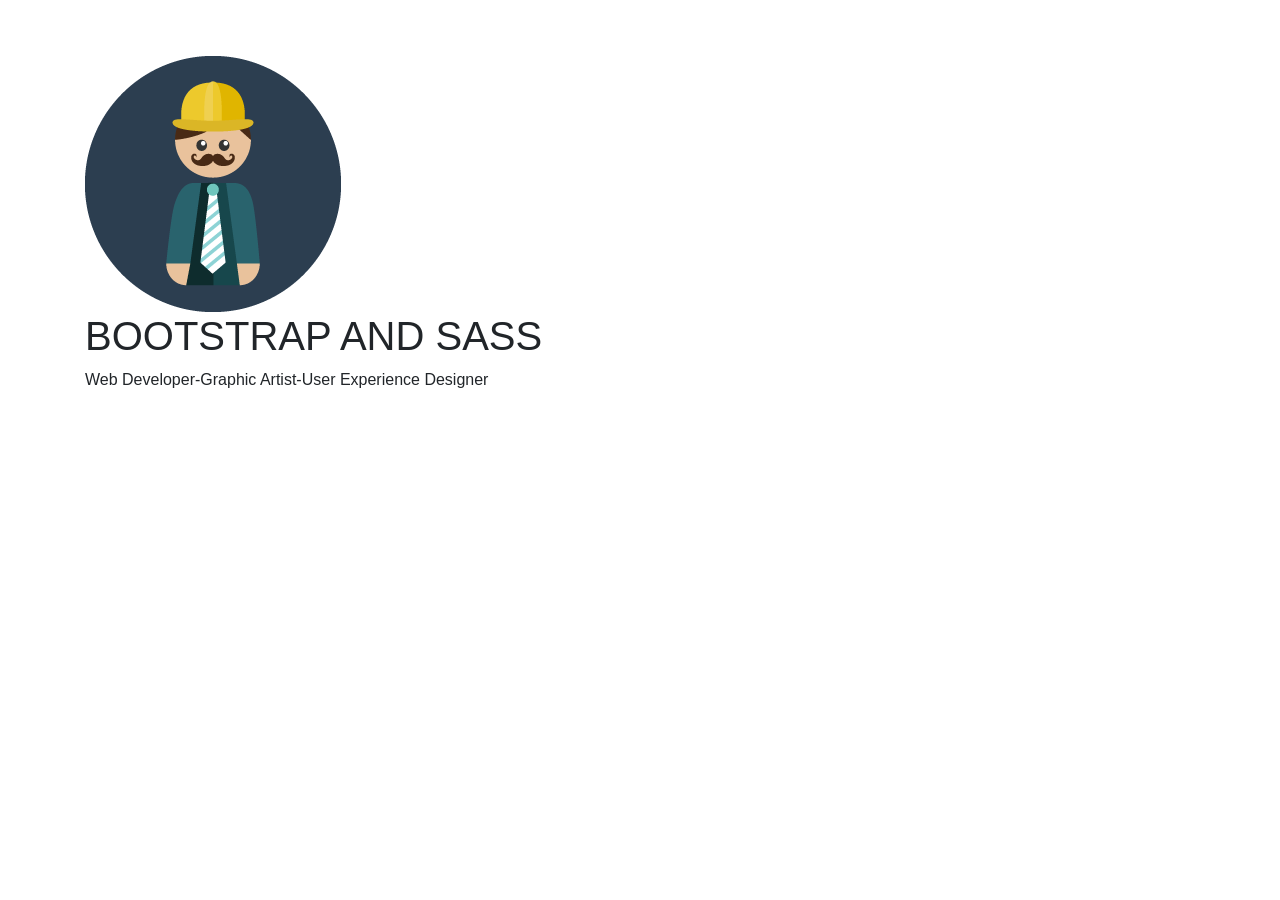
==== w4/d4/index.html @ 78a7d5c2 "new project" ====
<!DOCTYPE html>
<html lang="en">
<head>
    <meta charset="UTF-8">
    <meta name="viewport" content="width=device-width, initial-scale=1.0">
    <meta http-equiv="X-UA-Compatible" content="ie=edge">
    <link rel="stylesheet" href="vendor/bootstrap.min.css">
    <link rel="stylesheet" href="projekat_3.css">
    <title>Document</title>
</head>
<body>

        <div class="container">
    <!-- nav pocetak -->
        <nav class="navbar navbar-expand-lg navbar-dark">
                <a class="navbar-brand" href="#">BIT STUDENT</a>
                <button class="navbar-toggler" type="button" data-toggle="collapse" data-target="#navbarSupportedContent" aria-controls="navbarSupportedContent" aria-expanded="false" aria-label="Toggle navigation">
                  <span class="navbar-toggler-icon"></span>
                </button>
              
                <div class="collapse navbar-collapse" id="navbarSupportedContent">
                  <ul class="navbar-nav mr-auto">
                    <li class="nav-item active">
                      <a class="nav-link" href="#">Portfolio<span class="sr-only">(current)</span></a>
                    </li>
                    <li class="nav-item">
                            <a class="nav-link" href="#">About<span class="sr-only">(current)</span></a>
                    </li>
                    <li class="nav-item dropdown">
                        <a class="nav-link" href="#">Contact<span class="sr-only">(current)</span></a>
                      <div class="dropdown-menu" aria-labelledby="navbarDropdown">
                        <a class="dropdown-item" href="#">Portfolio</a>
                        <a class="dropdown-item" href="#">About</a>
                        <a class="dropdown-item" href="#">Contact</a>
                      </div>
                    </li>
                  </ul>
                </div>
              </nav>
              <!-- nav kraj -->

              <!-- header pocetak -->

              <header><img src="img/profile.png" alt="profile">
            <h1>BOOTSTRAP AND SASS</h1>
            <p>Web Developer-Graphic Artist-User Experience Designer</p>
            </header>
        </div>









        <script src="https://code.jquery.com/jquery-3.2.1.slim.min.js" integrity="sha384-KJ3o2DKtIkvYIK3UENzmM7KCkRr/rE9/Qpg6aAZGJwFDMVNA/GpGFF93hXpG5KkN" crossorigin="anonymous"></script>
        <script src="https://cdnjs.cloudflare.com/ajax/libs/popper.js/1.12.9/umd/popper.min.js" integrity="sha384-ApNbgh9B+Y1QKtv3Rn7W3mgPxhU9K/ScQsAP7hUibX39j7fakFPskvXusvfa0b4Q" crossorigin="anonymous"></script>
        <script src="https://maxcdn.bootstrapcdn.com/bootstrap/4.0.0/js/bootstrap.min.js" integrity="sha384-JZR6Spejh4U02d8jOt6vLEHfe/JQGiRRSQQxSfFWpi1MquVdAyjUar5+76PVCmYl" crossorigin="anonymous"></script>
</body>
</html>
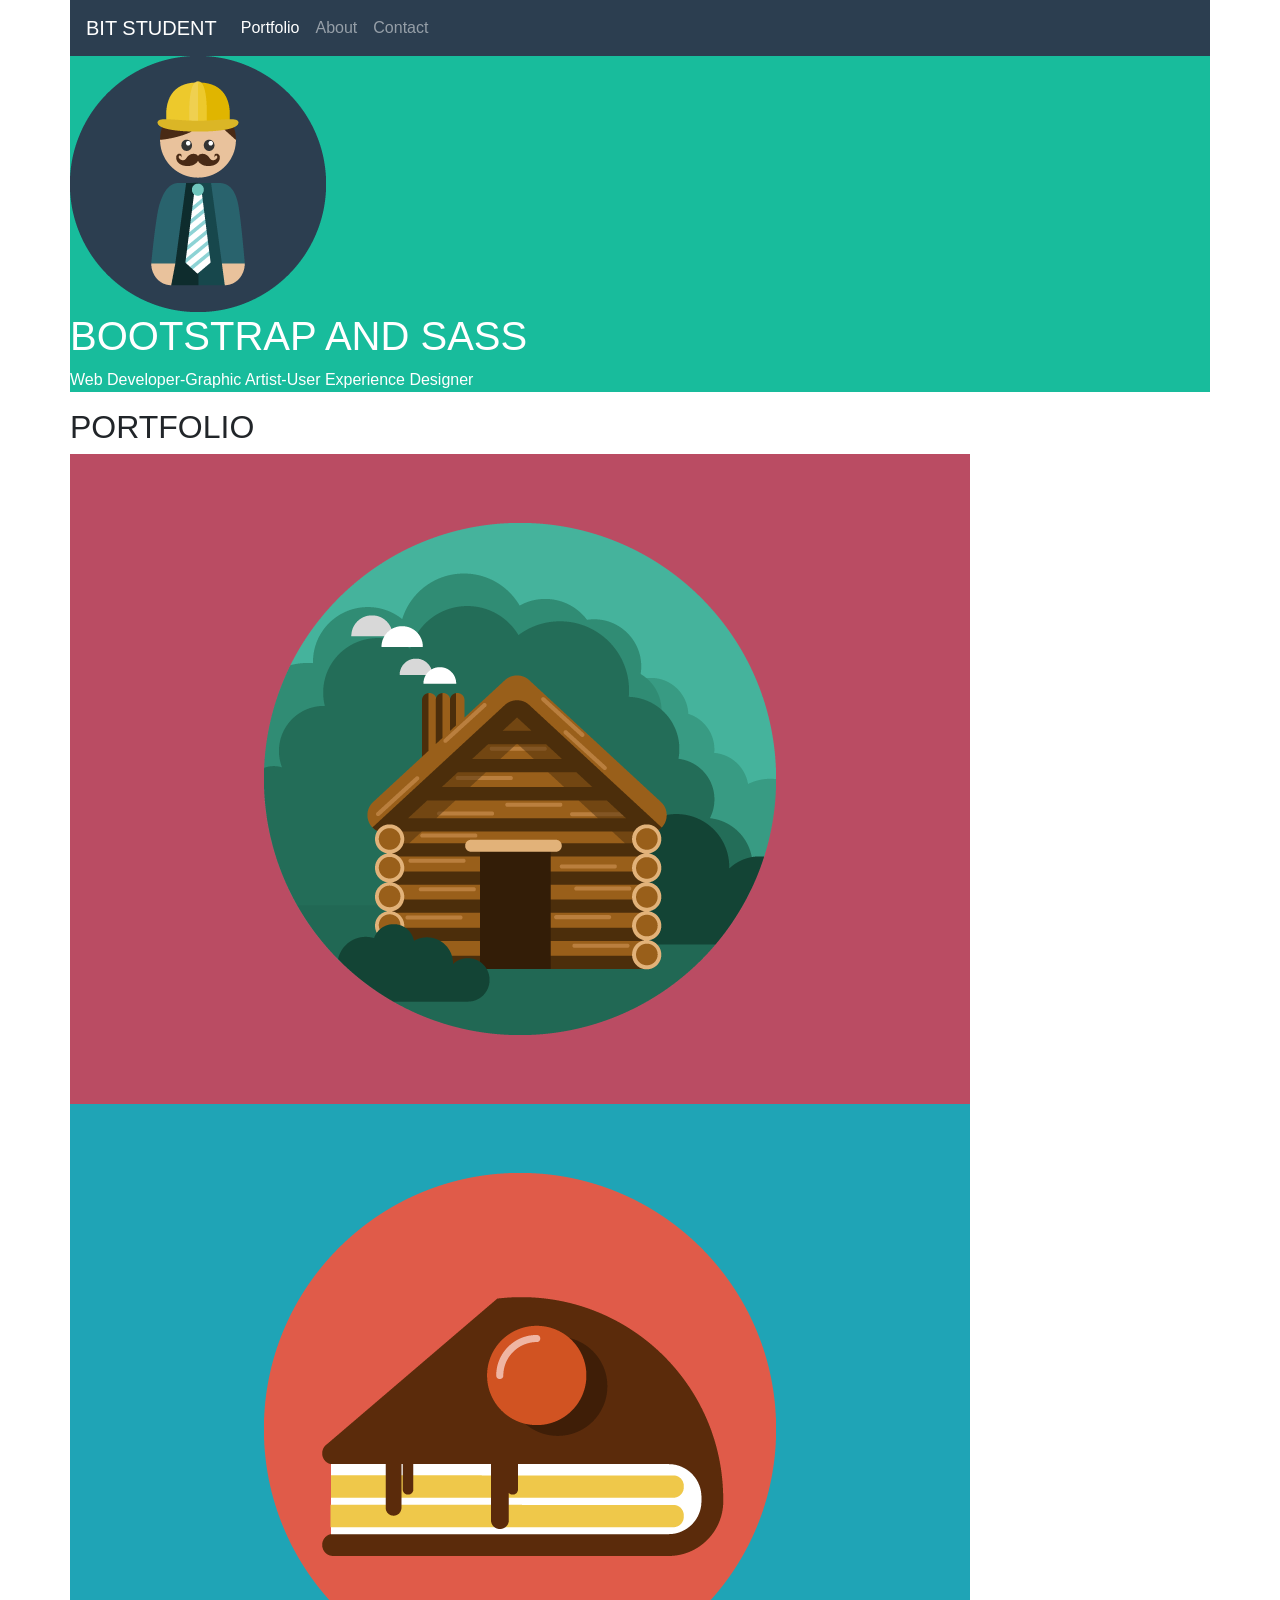
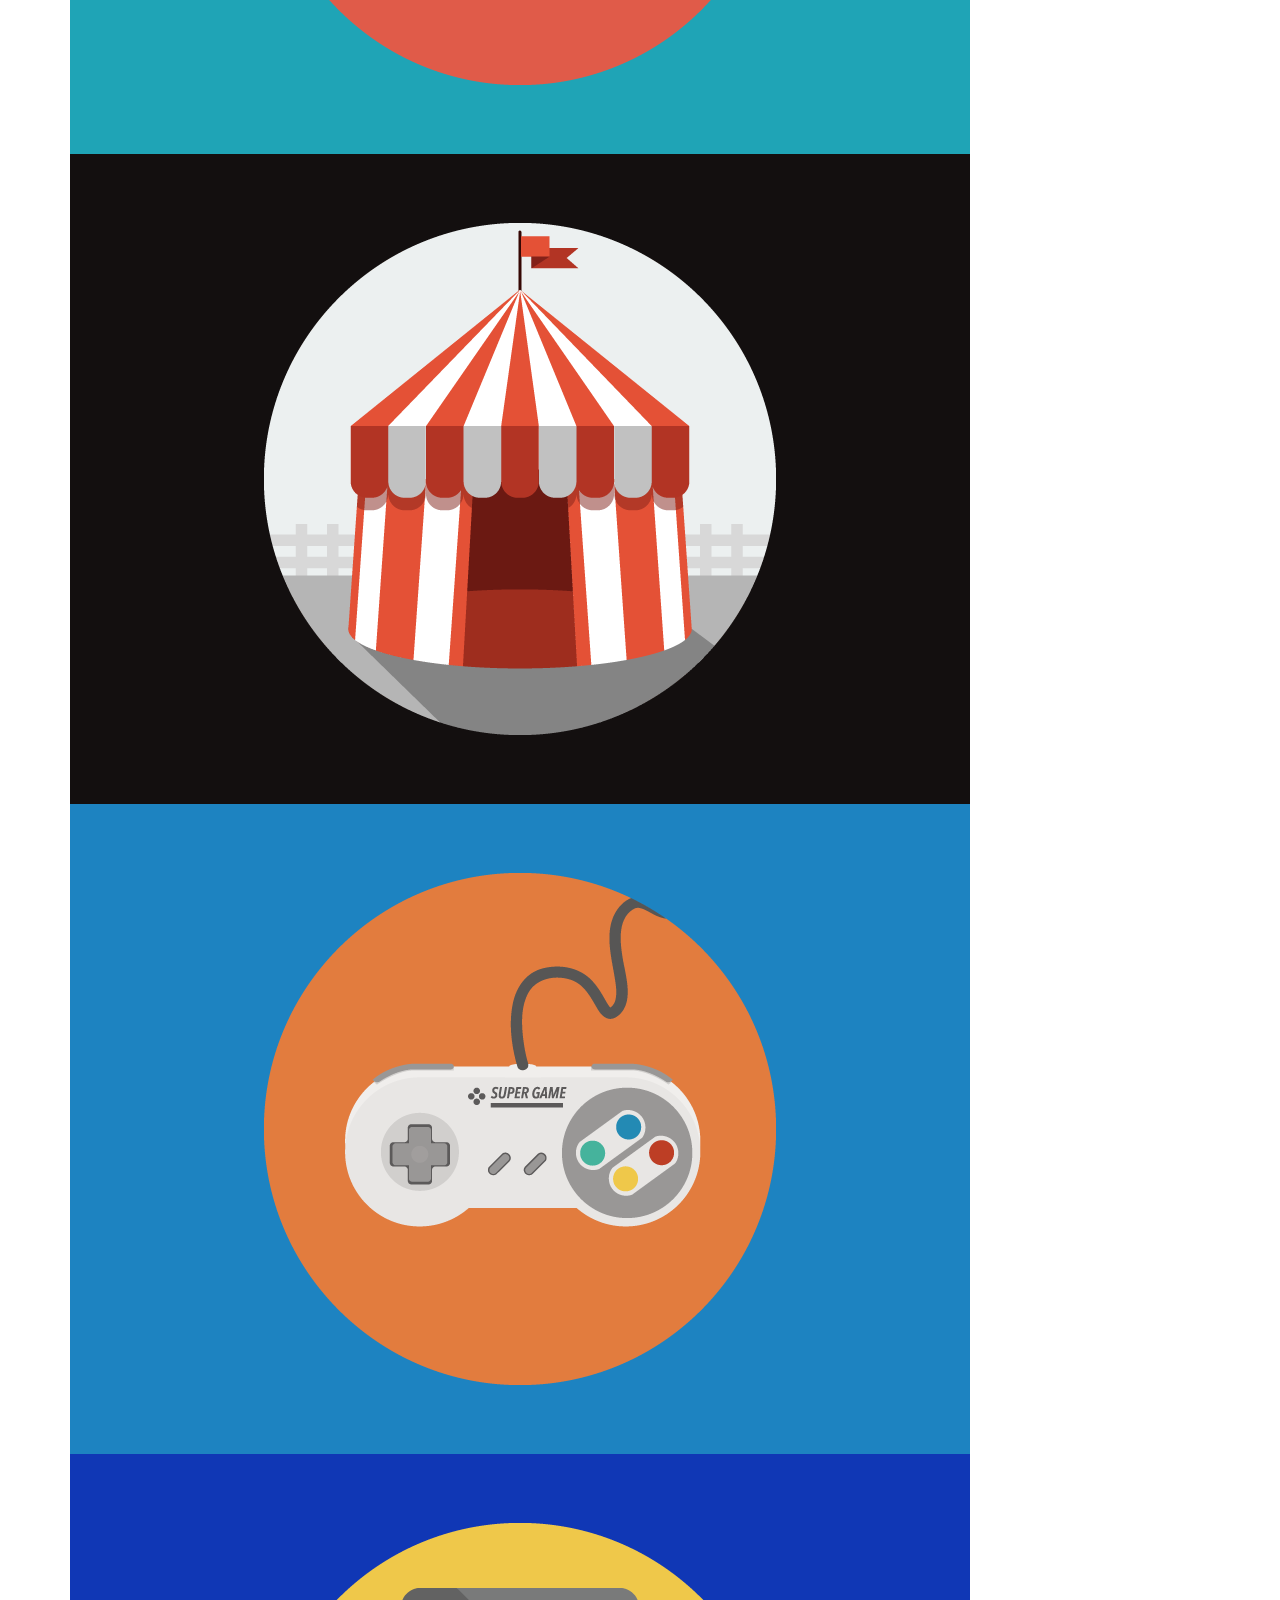
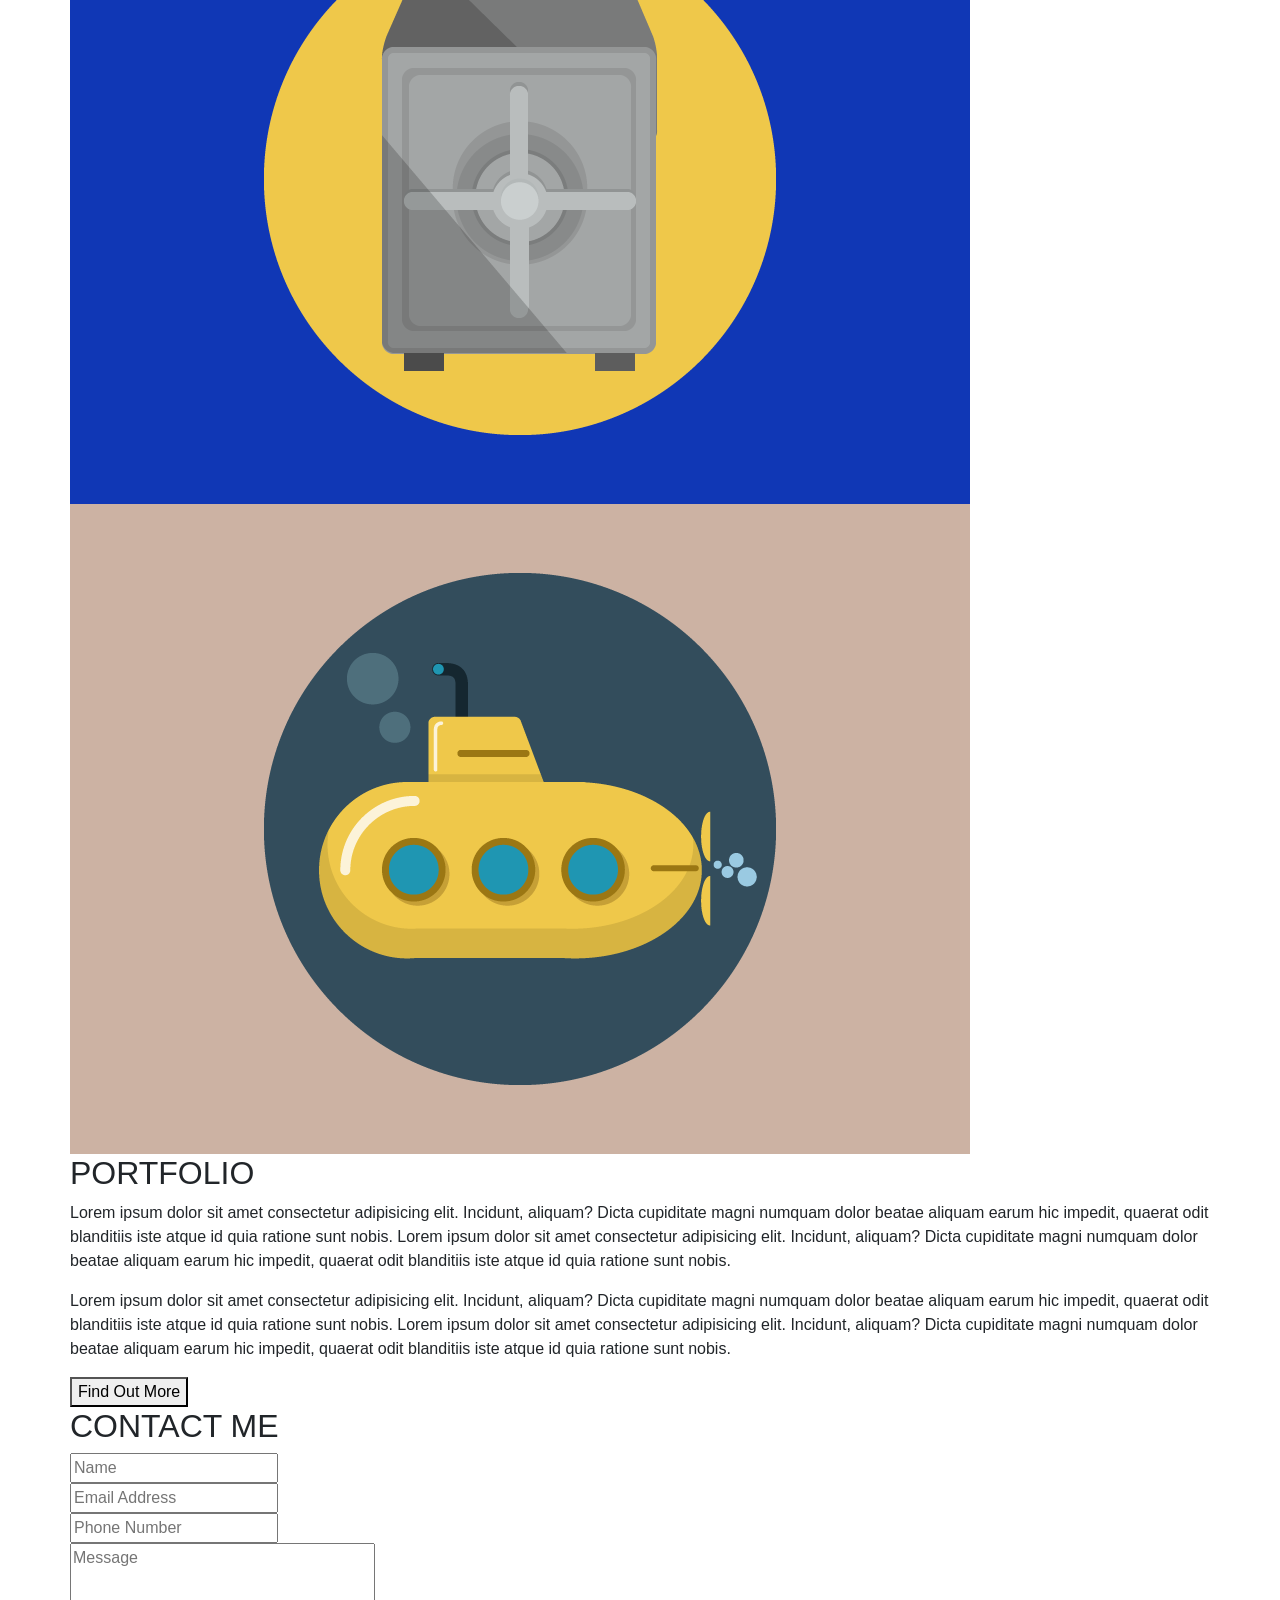
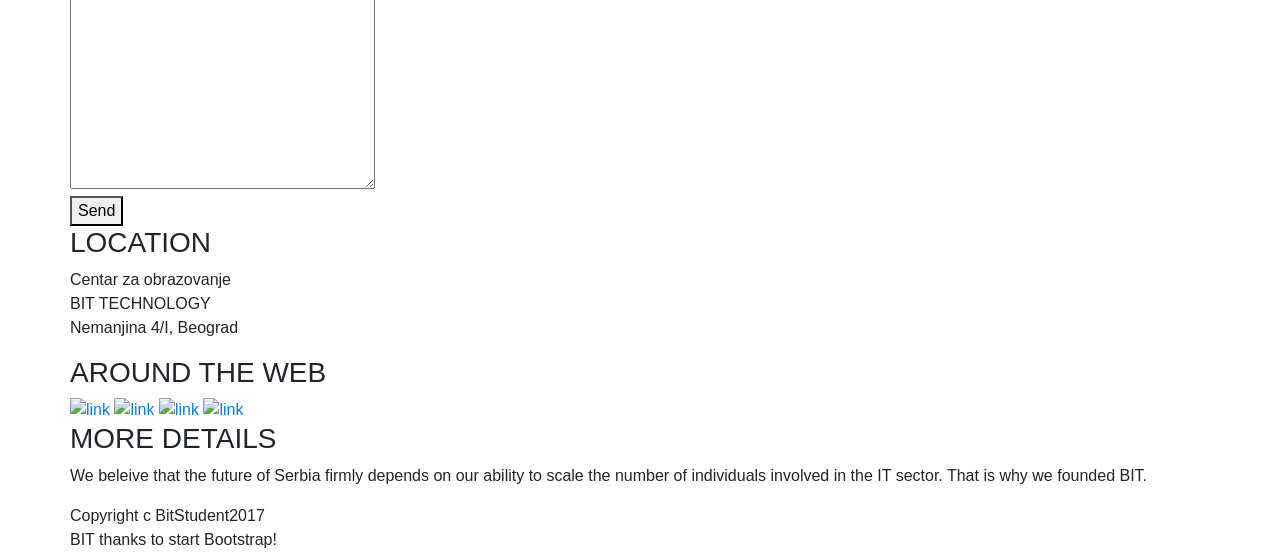
==== commit 1ce74e22: "not even close" ====
--- a/w4/d4/index.html
+++ b/w4/d4/index.html
@@ -5,7 +5,7 @@
     <meta name="viewport" content="width=device-width, initial-scale=1.0">
     <meta http-equiv="X-UA-Compatible" content="ie=edge">
     <link rel="stylesheet" href="vendor/bootstrap.min.css">
-    <link rel="stylesheet" href="projekat_3.css">
+    <link rel="stylesheet" href="./css/main.css">
     <title>Document</title>
 </head>
 <body>
@@ -45,7 +45,101 @@
             <h1>BOOTSTRAP AND SASS</h1>
             <p>Web Developer-Graphic Artist-User Experience Designer</p>
             </header>
+
+              <!-- portfolio pocetak -->
+  <section class="portfolio">
+    <h2>PORTFOLIO</h2>
+    <img src="img/cabin.png" alt="slika">
+    <img src="img/cake.png" alt="slika">
+    <img src="img/circus.png" alt="slika">
+    <img src="img/game.png" alt="slika">
+    <img src="img/safe.png" alt="slika">
+    <img src="img/submarine.png" alt="slika">
+  </section>
+  <!-- portfolio kraj -->
+
+  <!-- about pocetak -->
+  <section>
+    <h2>PORTFOLIO</h2>
+    <p>
+      Lorem ipsum dolor sit amet consectetur adipisicing elit. Incidunt, aliquam? Dicta cupiditate magni numquam dolor beatae aliquam
+      earum hic impedit, quaerat odit blanditiis iste atque id quia ratione sunt nobis. Lorem ipsum dolor sit amet consectetur
+      adipisicing elit. Incidunt, aliquam? Dicta cupiditate magni numquam dolor beatae aliquam earum hic impedit, quaerat
+      odit blanditiis iste atque id quia ratione sunt nobis.
+    </p>
+    <p>
+      Lorem ipsum dolor sit amet consectetur adipisicing elit. Incidunt, aliquam? Dicta cupiditate magni numquam dolor beatae aliquam
+      earum hic impedit, quaerat odit blanditiis iste atque id quia ratione sunt nobis. Lorem ipsum dolor sit amet consectetur
+      adipisicing elit. Incidunt, aliquam? Dicta cupiditate magni numquam dolor beatae aliquam earum hic impedit, quaerat
+      odit blanditiis iste atque id quia ratione sunt nobis.
+    </p>
+    <button>Find Out More</button>
+  </section>
+  <!-- about kraj -->
+
+  <!-- contact pocetak -->
+  <section class="contact">
+    <h2>CONTACT ME</h2>
+    <form action="#" method="GET">
+      <input type="text" name="Name" placeholder="Name">
+      <br>
+      <input type="text" name="Email Address" placeholder="Email Address">
+      <br>
+      <input type="text" name="Phone Number" placeholder="Phone Number">
+      <br>
+      <textarea name="message" id="" cols="30" rows="10" placeholder="Message"></textarea>
+      <br>
+      <button>Send</button>
+    </form>
+  </section>
+  <!-- contact kraj -->
+
+  <!-- footer pocetak -->
+  <footer>
+    <section class="location">
+      <h3>LOCATION</h3>
+      <p>
+        Centar za obrazovanje
+        <br> BIT TECHNOLOGY
+        <br> Nemanjina 4/I, Beograd
+      </p>
+    </section>
+
+    <section class="around_the_web">
+      <h3>AROUND THE WEB</h3>
+      <a href="#">
+        <img src="img/img.png" alt="link">
+      </a>
+      <a href="#">
+        <img src="img/img.png" alt="link">
+      </a>
+      <a href="#">
+        <img src="img/img.png" alt="link">
+      </a>
+      <a href="#">
+        <img src="img/img.png" alt="link">
+      </a>
+    </section>
+
+    <section class="more_details">
+      <h3>MORE DETAILS</h3>
+      <p>
+        We beleive that the future of Serbia firmly depends on our ability to scale the number of individuals involved in the IT
+        sector. That is why we founded BIT.
+      </p>
+    </section>
+
+    <span class="copyright">
+      Copyright c BitStudent2017
+    </span>
+    <br>
+    <span class="bit_thanks">
+      BIT thanks to start Bootstrap!
+    </span>
+  </footer>
+  <!-- footer kraj -->
         </div>
+        
 
 
 
--- a/w4/d4/css/main.css
+++ b/w4/d4/css/main.css
@@ -0,0 +1,58 @@
+#mainNav {
+  padding-top: 1rem;
+  padding-bottom: 1rem; }
+  #mainNav .navbar-brand {
+    color: white; }
+  #mainNav .navbar-nav {
+    margin-top: 1rem;
+    letter-spacing: 0.0625rem; }
+    #mainNav .navbar-nav li.nav-item a.nav-link {
+      color: white; }
+      #mainNav .navbar-nav li.nav-item a.nav-link:hover {
+        color: grey; }
+      #mainNav .navbar-nav li.nav-item a.nav-link:active, #mainNav .navbar-nav li.nav-item a.nav-link:focus {
+        color: white; }
+      #mainNav .navbar-nav li.nav-item a.nav-link.active {
+        color: grey; }
+  #mainNav .navbar-toggler {
+    font-size: 80%;
+    padding: 0.8rem; }
+
+@media (min-width: 992px) {
+  #mainNav {
+    padding-top: 1.5rem;
+    padding-bottom: 1.5rem;
+    -webkit-transition: padding-top 0.3s, padding-bottom 0.3s;
+    -moz-transition: padding-top 0.3s, padding-bottom 0.3s;
+    transition: padding-top 0.3s, padding-bottom 0.3s; }
+    #mainNav .navbar-brand {
+      font-size: 2em;
+      -webkit-transition: font-size 0.3s;
+      -moz-transition: font-size 0.3s;
+      transition: font-size 0.3s; }
+    #mainNav .navbar-nav {
+      margin-top: 0; }
+    #mainNav .navbar-nav > li.nav-item > a.nav-link.active {
+      color: white;
+      background: grey; }
+      #mainNav .navbar-nav > li.nav-item > a.nav-link.active:active, #mainNav .navbar-nav > li.nav-item > a.nav-link.active:focus, #mainNav .navbar-nav > li.nav-item > a.nav-link.active:hover {
+        color: white;
+        background: grey; }
+
+  #mainNav.navbar-shrink {
+    padding-top: 0.5rem;
+    padding-bottom: 0.5rem; }
+    #mainNav.navbar-shrink .navbar-brand {
+      font-size: 1.5em; } }
+.container {
+  padding: 0px; }
+
+nav {
+  background-color: #2c3e50; }
+
+header {
+  width: 100%;
+  background-color: #18bc9c;
+  color: white; }
+
+/*# sourceMappingURL=main.css.map */
